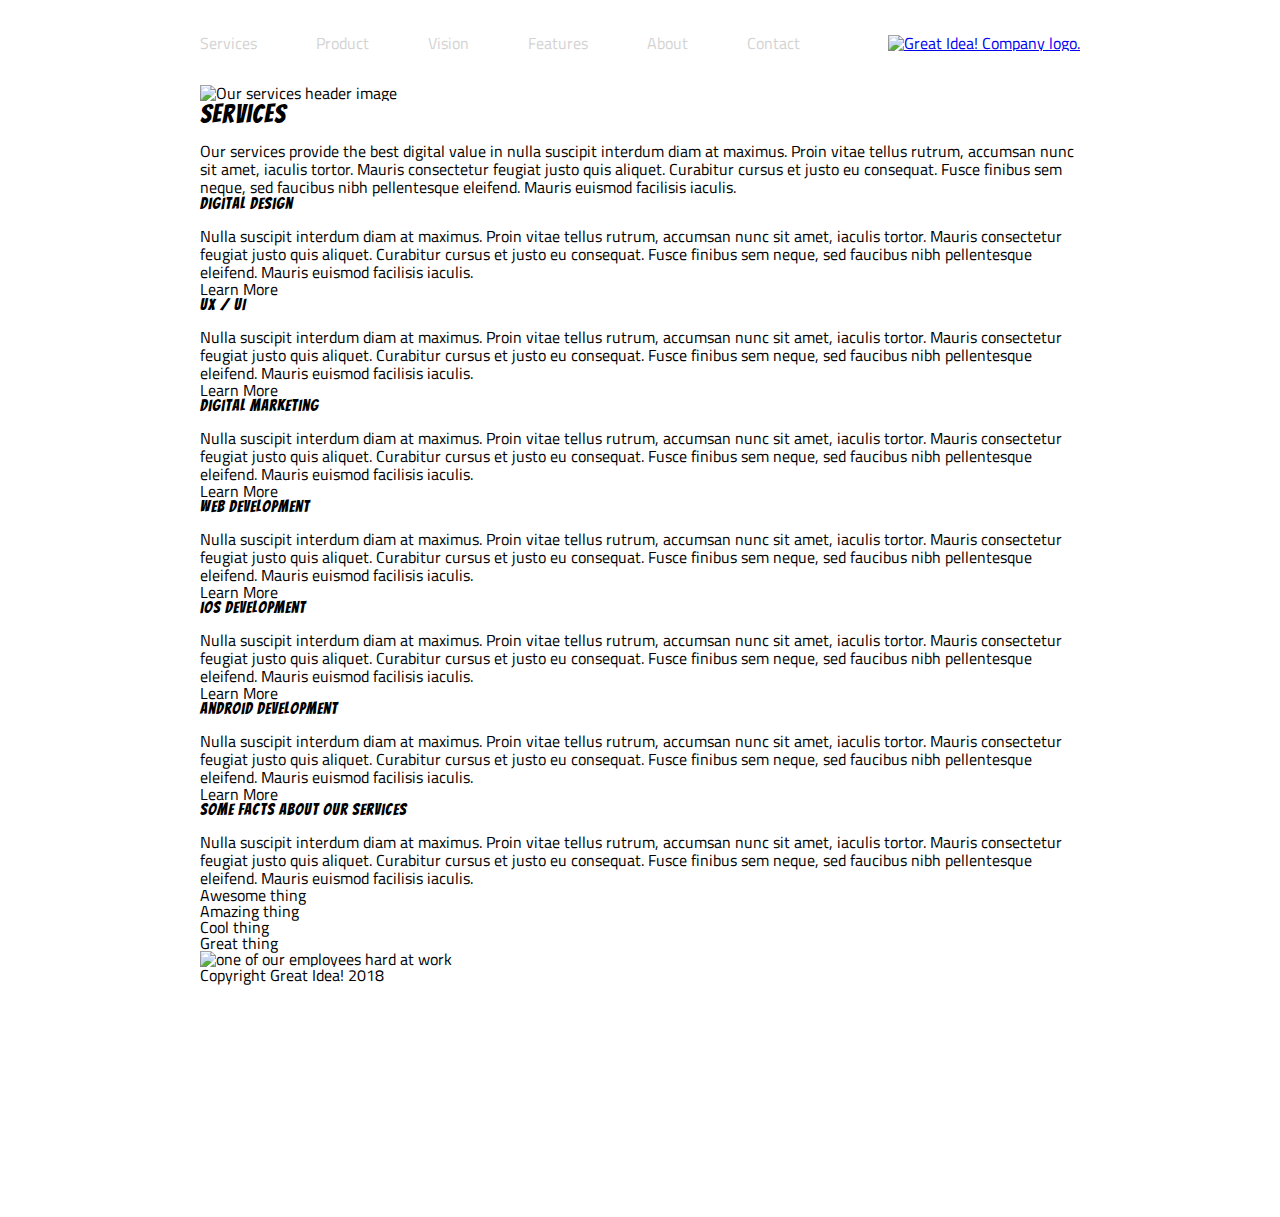
==== great-idea/services.html @ dc56aca9 "good start on services.html" ====
<!doctype html>

<html lang="en">

<head>
  <meta charset="utf-8">

  <title>Great Idea! - Services</title>

  <link href="https://fonts.googleapis.com/css?family=Bangers|Titillium+Web" rel="stylesheet">
  <link rel="stylesheet" href="css/index.css">

  <!--[if lt IE 9]>
    <script src="https://cdnjs.cloudflare.com/ajax/libs/html5shiv/3.7.3/html5shiv.js"></script>
  <![endif]-->
</head>

<body>

  <div class="container">
    <header>
      <nav>
        <a href="services.html">Services</a>
        <a href="#">Product</a>
        <a href="#">Vision</a>
        <a href="#">Features</a>
        <a href="#">About</a>
        <a href="#">Contact</a>
      </nav>

      <a href="index.html">
        <img class="logo" src="img/logo.png" alt="Great Idea! Company logo.">
      </a>
    </header>

    <div id="pictureBox4">
      <img class="services-header-img" src="img/services-header.jpg" alt="Our services header image">
    </div>

    <h3>Services</h3>

    <p>
      Our services provide the best digital value in nulla suscipit interdum diam at maximus. Proin vitae tellus rutrum,
      accumsan nunc sit amet, iaculis tortor. Mauris consectetur feugiat justo quis aliquet. Curabitur cursus et justo
      eu
      consequat. Fusce finibus sem neque, sed faucibus nibh pellentesque eleifend. Mauris euismod facilisis iaculis.
    </p>

    <div class="tiles">
      <div class="tile">
        <h2>Digital Design</h2>

        <p>
          Nulla suscipit interdum diam at maximus. Proin vitae tellus rutrum, accumsan nunc sit amet, iaculis tortor.
          Mauris
          consectetur feugiat justo quis aliquet. Curabitur cursus et justo eu consequat. Fusce finibus sem neque, sed
          faucibus
          nibh pellentesque
          eleifend. Mauris euismod facilisis iaculis.
        </p>

        <div class="button">Learn More</div>
      </div>

      <div class="tile">
        <h2>UX / UI</h2>

        <p>
          Nulla suscipit interdum diam at maximus. Proin vitae tellus rutrum, accumsan nunc sit amet, iaculis tortor.
          Mauris
          consectetur feugiat justo quis aliquet. Curabitur cursus et justo eu consequat. Fusce finibus sem neque, sed
          faucibus
          nibh pellentesque
          eleifend. Mauris euismod facilisis iaculis.
        </p>

        <div class="button">Learn More</div>
      </div>

      <div class="tile">
        <h2>Digital Marketing</h2>

        <p>
          Nulla suscipit interdum diam at maximus. Proin vitae tellus rutrum, accumsan nunc sit amet, iaculis tortor.
          Mauris
          consectetur feugiat justo quis aliquet. Curabitur cursus et justo eu consequat. Fusce finibus sem neque, sed
          faucibus
          nibh pellentesque
          eleifend. Mauris euismod facilisis iaculis.
        </p>

        <div class="button">Learn More</div>
      </div>

      <div class="tile">
        <h2>Web Development</h2>

        <p>
          Nulla suscipit interdum diam at maximus. Proin vitae tellus rutrum, accumsan nunc sit amet, iaculis tortor.
          Mauris
          consectetur feugiat justo quis aliquet. Curabitur cursus et justo eu consequat. Fusce finibus sem neque, sed
          faucibus
          nibh pellentesque
          eleifend. Mauris euismod facilisis iaculis.
        </p>

        <div class="button">Learn More</div>
      </div>

      <div class="tile">

        <h2>iOS Development</h2>

        <p>
          Nulla suscipit interdum diam at maximus. Proin vitae tellus rutrum, accumsan nunc sit amet, iaculis tortor.
          Mauris
          consectetur feugiat justo quis aliquet. Curabitur cursus et justo eu consequat. Fusce finibus sem neque, sed
          faucibus
          nibh pellentesque
          eleifend. Mauris euismod facilisis iaculis.
        </p>

        <div class="button">Learn More</div>
      </div>

      <div class="tile">
        <h2>Android Development</h2>

        <p>
          Nulla suscipit interdum diam at maximus. Proin vitae tellus rutrum, accumsan nunc sit amet, iaculis tortor.
          Mauris
          consectetur feugiat justo quis aliquet. Curabitur cursus et justo eu consequat. Fusce finibus sem neque, sed
          faucibus
          nibh pellentesque
          eleifend. Mauris euismod facilisis iaculis.
        </p>

        <div class="button">Learn More</div>
      </div>
    </div>

    <div class="end">
      <div class="end row">
        <h2>Some Facts About Our Services</h2>

        <p>
          Nulla suscipit interdum diam at maximus. Proin vitae tellus rutrum, accumsan nunc sit amet, iaculis tortor.
          Mauris
          consectetur feugiat justo quis aliquet. Curabitur cursus et justo eu consequat. Fusce finibus sem neque, sed
          faucibus
          nibh pellentesque
          eleifend. Mauris euismod facilisis iaculis.
        </p>

        <ul>
          <li>Awesome thing</li>
          <li>Amazing thing</li>
          <li>Cool thing</li>
          <li>Great thing</li>
        </ul>

        <img class="services-info-img" src="img/services-info.png" alt="one of our employees hard at work">
      </div>
    </div>

    <footer>
      Copyright Great Idea! 2018
    </footer>
  </div>

</body>

</html>
---- great-idea/css/index.css ----
/* http://meyerweb.com/eric/tools/css/reset/ 
   v2.0 | 20110126
   License: none (public domain)
*/

html, body, div, span, applet, object, iframe,
h1, h2, h3, h4, h5, h6, p, blockquote, pre,
a, abbr, acronym, address, big, cite, code,
del, dfn, em, img, ins, kbd, q, s, samp,
small, strike, strong, sub, sup, tt, var,
b, u, i, center,
dl, dt, dd, ol, ul, li,
fieldset, form, label, legend,
table, caption, tbody, tfoot, thead, tr, th, td,
article, aside, canvas, details, embed, 
figure, figcaption, footer, header, hgroup, 
menu, nav, output, ruby, section, summary,
time, mark, audio, video {
	margin: 0;
	padding: 0;
	border: 0;
	font-size: 100%;
	font: inherit;
	vertical-align: baseline;
}
/* HTML5 display-role reset for older browsers */
article, aside, details, figcaption, figure, 
footer, header, hgroup, menu, nav, section {
	display: block;
}
body {
	line-height: 1;
}
ol, ul {
	list-style: none;
}
blockquote, q {
	quotes: none;
}
blockquote:before, blockquote:after,
q:before, q:after {
	content: '';
	content: none;
}
table {
	border-collapse: collapse;
	border-spacing: 0;
}

/* Set every element's box-sizing to border-box */
* {
    box-sizing: border-box;
}

html, body {
    height: 100%;
    font-family: 'Titillium Web', sans-serif;
}

h1, h2, h3, h4, h5 {
    font-family: 'Bangers', cursive;
    letter-spacing: 1px;
    margin-bottom: 15px;
}

/* Copy and paste your work from yesterday here and start to refactor into flexbox */
.container {
	width: 880px;
	margin: 0 auto;
	/* background: pink; */

	display: flex;

	flex-direction: column;
}

h1 {
	font-size: 72px;
	letter-spacing: 5px;
	line-height: 60px;
}

h3 {
	font-size: 26px;
}

header {
	/* background: red; */
	height: 85px;

	display: flex;
	justify-content: space-between;
	align-items: center;
}

header nav {
	/* background: purple; */
	width: 600px;

	display: flex;
	justify-content: space-between;
}

header nav a {
	text-decoration: none;
	color: lightgrey;
}

/* header #pictureBox1 {
	background: purple;
} */

.box.banner {
	/* background: red; */
	height: 494px;

	display: flex;
	align-items: center;
	justify-content: space-between;

}

.box.banner.jumbo {
	/* background: purple; */
	display: flex;
	flex-direction: column;
	justify-content: center;
	align-items: flex-start;

	width: 480px;
}

.box.banner.jumbo.jumboText {
	/* background: green; */
	/* width: 485px; */
	height: 230px;

	display: flex;
	flex-direction: column;
	justify-content: center;
	align-items: center;
}

.box.banner.jumbo.button {
	/* background: yellow; */
	height:40px;
	width: 180px;
	border: 1px solid black;

	/* align-self: center; */
	/* justify-self: center; */
	align-items: center;
	align-self: center;
	font-size: 18px;
}

#pictureBox2 {
	/* background: purple; */
	height: 400px;
}

hr {
	color: black;

	/* Have to add to get <hr> to show! Apparently flexbox 'corrupts' <hr> tags: https://stackoverflow.com/questions/34365271/hr-inside-container-with-display-flex-become-corrupted. */
	margin-left: 0;
 	margin-right: 0;
}

.box.content {
	/* background: red; */
	height: 568px;

	display: flex;
	flex-direction: column;
	justify-content: center;
}

.box.content.top {
	/* background: green; */
	height: 450px;

	display: flex;
	flex-direction: row;
	/* flex-basis: 0px; */
	align-items: center;
}

.box.content.top section {
	padding: 16px 10px 22px 2px;
	/* justify-self: center; */
}

.box.content.bottom {
	/* background: green; */
	/* height: 300px; */

	display: flex;
	flex-direction: row;	
	align-items: center;
	flex-grow: 1;
}

.box.content.bottom section {
	padding: 25px 12px 28px 2px;
}

p {
	line-height: 18px;
	font-size: 16px;
}

footer {
	/* background: red; */
	height: 250px;

	display: flex;
	flex-direction: column;
}

.box.contact {
	padding: 28px 0px 0px 3px;
}

/* Overwrite above padding: */
#streetAddress {
	padding: 0px 0px 20px 0px;
}

#number {
	padding: 0px;
}

#emailAddress {
	padding: 18px 0px 0px 0px;
}

#copyright {
	align-self: center;
	padding: 52px 0px 0px 0px;
}

#copyright p {
	font-size: 14px;
}

/* Services.html-specific styples below... */
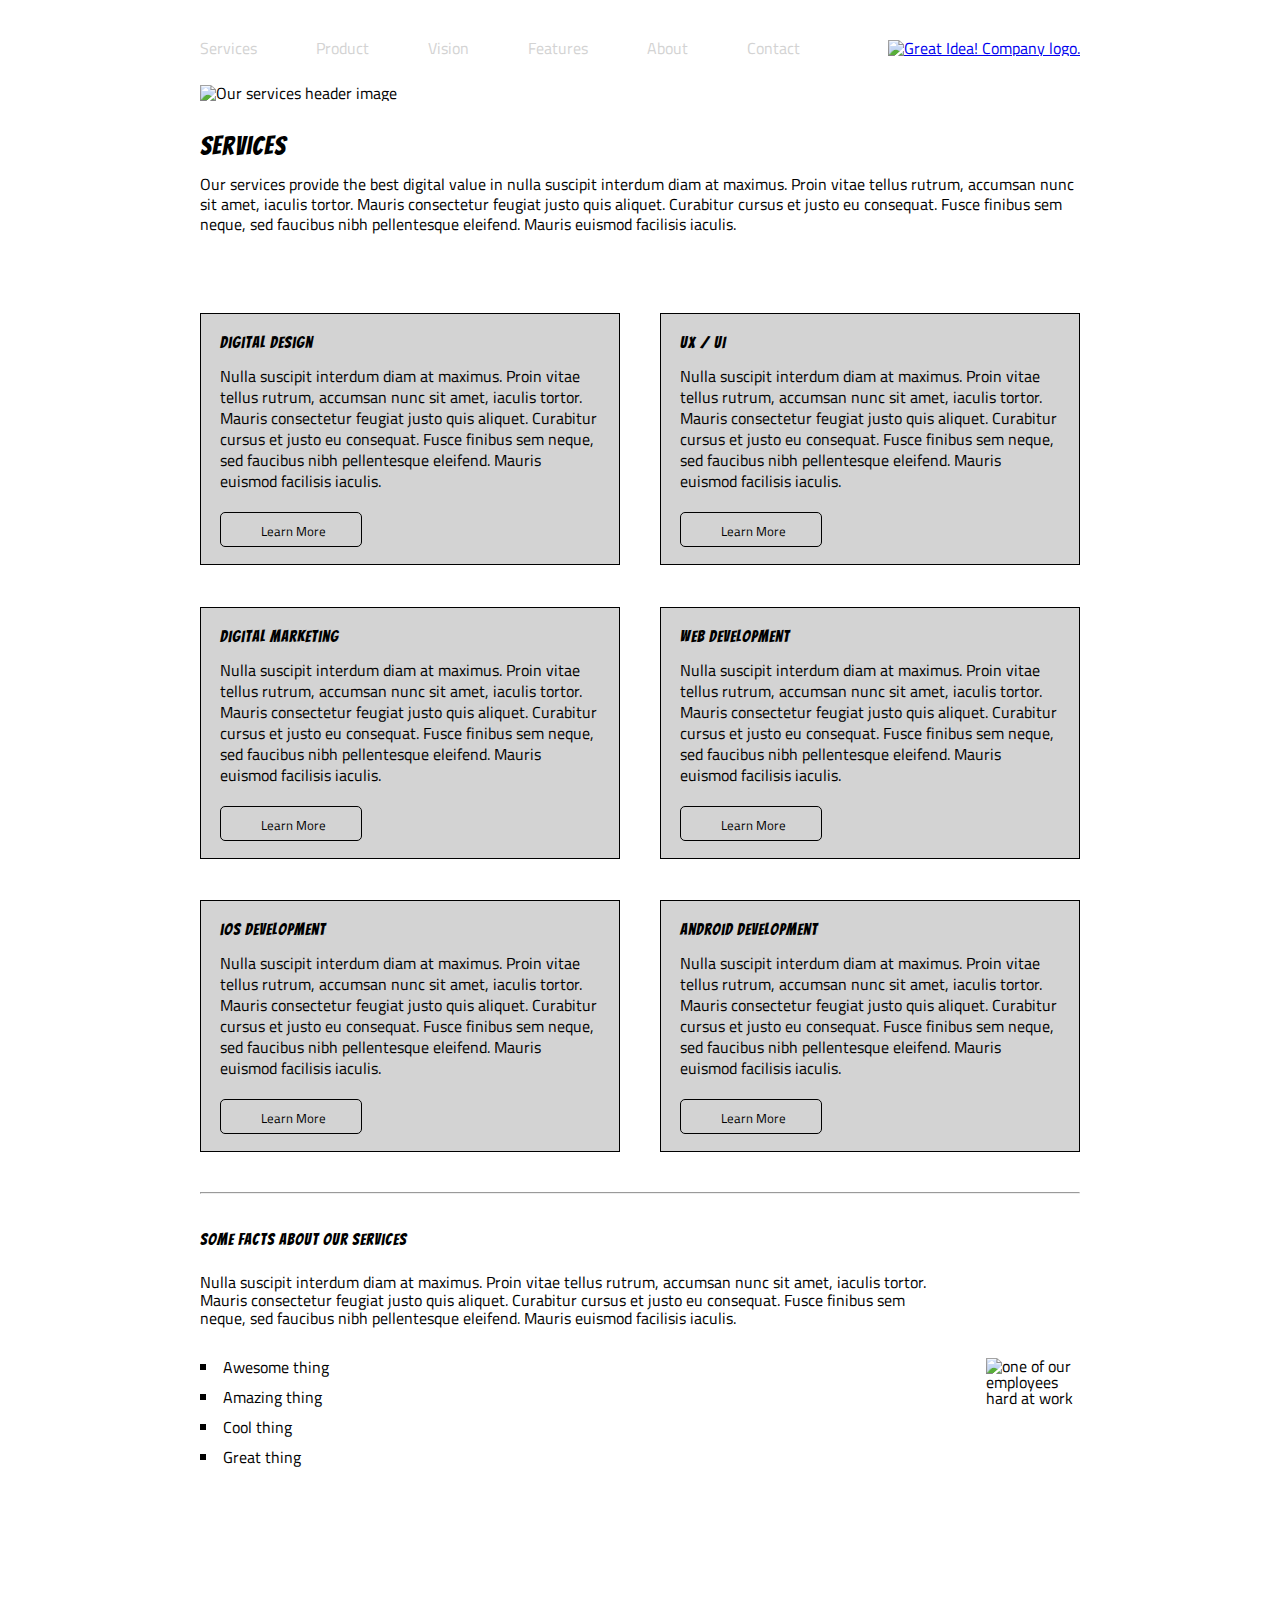
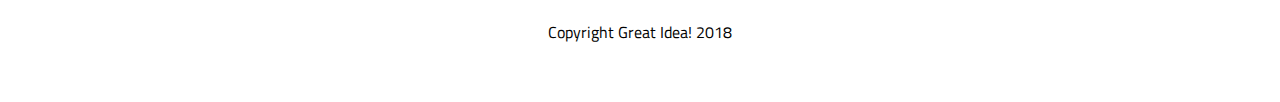
==== commit 0b3663ab: "standard project done" ====
--- a/great-idea/services.html
+++ b/great-idea/services.html
@@ -37,110 +37,121 @@
       <img class="services-header-img" src="img/services-header.jpg" alt="Our services header image">
     </div>
 
-    <h3>Services</h3>
+    <div class="box preamble">
+      <h3>Services</h3>
 
-    <p>
-      Our services provide the best digital value in nulla suscipit interdum diam at maximus. Proin vitae tellus rutrum,
-      accumsan nunc sit amet, iaculis tortor. Mauris consectetur feugiat justo quis aliquet. Curabitur cursus et justo
-      eu
-      consequat. Fusce finibus sem neque, sed faucibus nibh pellentesque eleifend. Mauris euismod facilisis iaculis.
-    </p>
+      <p>
+        Our services provide the best digital value in nulla suscipit interdum diam at maximus. Proin vitae tellus
+        rutrum,
+        accumsan nunc sit amet, iaculis tortor. Mauris consectetur feugiat justo quis aliquet. Curabitur cursus et justo
+        eu
+        consequat. Fusce finibus sem neque, sed faucibus nibh pellentesque eleifend. Mauris euismod facilisis iaculis.
+      </p>
+    </div>
 
-    <div class="tiles">
-      <div class="tile">
-        <h2>Digital Design</h2>
+    <div class="box tiles">
+      <div class="box tiles pair">
+        <div class="box tiles pair tile">
+          <h2>Digital Design</h2>
 
-        <p>
-          Nulla suscipit interdum diam at maximus. Proin vitae tellus rutrum, accumsan nunc sit amet, iaculis tortor.
-          Mauris
-          consectetur feugiat justo quis aliquet. Curabitur cursus et justo eu consequat. Fusce finibus sem neque, sed
-          faucibus
-          nibh pellentesque
-          eleifend. Mauris euismod facilisis iaculis.
-        </p>
+          <p>
+            Nulla suscipit interdum diam at maximus. Proin vitae tellus rutrum, accumsan nunc sit amet, iaculis tortor.
+            Mauris
+            consectetur feugiat justo quis aliquet. Curabitur cursus et justo eu consequat. Fusce finibus sem neque, sed
+            faucibus
+            nibh pellentesque
+            eleifend. Mauris euismod facilisis iaculis.
+          </p>
 
-        <div class="button">Learn More</div>
+          <div class="button"><a href="#">Learn More</a></div>
+        </div>
+
+        <div class="box tiles pair tile">
+          <h2>UX / UI</h2>
+
+          <p>
+            Nulla suscipit interdum diam at maximus. Proin vitae tellus rutrum, accumsan nunc sit amet, iaculis tortor.
+            Mauris
+            consectetur feugiat justo quis aliquet. Curabitur cursus et justo eu consequat. Fusce finibus sem neque, sed
+            faucibus
+            nibh pellentesque
+            eleifend. Mauris euismod facilisis iaculis.
+          </p>
+
+          <div class="button"><a href="#">Learn More</a></div>
+        </div>
       </div>
 
-      <div class="tile">
-        <h2>UX / UI</h2>
+      <div class="box tiles pair">
+        <div class="box tiles pair tile">
+          <h2>Digital Marketing</h2>
 
-        <p>
-          Nulla suscipit interdum diam at maximus. Proin vitae tellus rutrum, accumsan nunc sit amet, iaculis tortor.
-          Mauris
-          consectetur feugiat justo quis aliquet. Curabitur cursus et justo eu consequat. Fusce finibus sem neque, sed
-          faucibus
-          nibh pellentesque
-          eleifend. Mauris euismod facilisis iaculis.
-        </p>
+          <p>
+            Nulla suscipit interdum diam at maximus. Proin vitae tellus rutrum, accumsan nunc sit amet, iaculis tortor.
+            Mauris
+            consectetur feugiat justo quis aliquet. Curabitur cursus et justo eu consequat. Fusce finibus sem neque, sed
+            faucibus
+            nibh pellentesque
+            eleifend. Mauris euismod facilisis iaculis.
+          </p>
 
-        <div class="button">Learn More</div>
+          <div class="button"><a href="#">Learn More</a></div>
+        </div>
+
+        <div class="box tiles pair tile">
+          <h2>Web Development</h2>
+
+          <p>
+            Nulla suscipit interdum diam at maximus. Proin vitae tellus rutrum, accumsan nunc sit amet, iaculis tortor.
+            Mauris
+            consectetur feugiat justo quis aliquet. Curabitur cursus et justo eu consequat. Fusce finibus sem neque, sed
+            faucibus
+            nibh pellentesque
+            eleifend. Mauris euismod facilisis iaculis.
+          </p>
+
+          <div class="button"><a href="#">Learn More</a></div>
+        </div>
       </div>
 
-      <div class="tile">
-        <h2>Digital Marketing</h2>
+      <div class="box tiles pair">
+        <div class="box tiles pair tile">
 
-        <p>
-          Nulla suscipit interdum diam at maximus. Proin vitae tellus rutrum, accumsan nunc sit amet, iaculis tortor.
-          Mauris
-          consectetur feugiat justo quis aliquet. Curabitur cursus et justo eu consequat. Fusce finibus sem neque, sed
-          faucibus
-          nibh pellentesque
-          eleifend. Mauris euismod facilisis iaculis.
-        </p>
+          <h2>iOS Development</h2>
 
-        <div class="button">Learn More</div>
-      </div>
+          <p>
+            Nulla suscipit interdum diam at maximus. Proin vitae tellus rutrum, accumsan nunc sit amet, iaculis tortor.
+            Mauris
+            consectetur feugiat justo quis aliquet. Curabitur cursus et justo eu consequat. Fusce finibus sem neque, sed
+            faucibus
+            nibh pellentesque
+            eleifend. Mauris euismod facilisis iaculis.
+          </p>
 
-      <div class="tile">
-        <h2>Web Development</h2>
+          <div class="button"><a href="#">Learn More</a></div>
+        </div>
 
-        <p>
-          Nulla suscipit interdum diam at maximus. Proin vitae tellus rutrum, accumsan nunc sit amet, iaculis tortor.
-          Mauris
-          consectetur feugiat justo quis aliquet. Curabitur cursus et justo eu consequat. Fusce finibus sem neque, sed
-          faucibus
-          nibh pellentesque
-          eleifend. Mauris euismod facilisis iaculis.
-        </p>
+        <div class="box tiles pair tile">
+          <h2>Android Development</h2>
 
-        <div class="button">Learn More</div>
-      </div>
+          <p>
+            Nulla suscipit interdum diam at maximus. Proin vitae tellus rutrum, accumsan nunc sit amet, iaculis tortor.
+            Mauris
+            consectetur feugiat justo quis aliquet. Curabitur cursus et justo eu consequat. Fusce finibus sem neque, sed
+            faucibus
+            nibh pellentesque
+            eleifend. Mauris euismod facilisis iaculis.
+          </p>
 
-      <div class="tile">
-
-        <h2>iOS Development</h2>
-
-        <p>
-          Nulla suscipit interdum diam at maximus. Proin vitae tellus rutrum, accumsan nunc sit amet, iaculis tortor.
-          Mauris
-          consectetur feugiat justo quis aliquet. Curabitur cursus et justo eu consequat. Fusce finibus sem neque, sed
-          faucibus
-          nibh pellentesque
-          eleifend. Mauris euismod facilisis iaculis.
-        </p>
-
-        <div class="button">Learn More</div>
-      </div>
-
-      <div class="tile">
-        <h2>Android Development</h2>
-
-        <p>
-          Nulla suscipit interdum diam at maximus. Proin vitae tellus rutrum, accumsan nunc sit amet, iaculis tortor.
-          Mauris
-          consectetur feugiat justo quis aliquet. Curabitur cursus et justo eu consequat. Fusce finibus sem neque, sed
-          faucibus
-          nibh pellentesque
-          eleifend. Mauris euismod facilisis iaculis.
-        </p>
-
-        <div class="button">Learn More</div>
+          <div class="button"><a href="#">Learn More</a></div>
+        </div>
       </div>
     </div>
 
-    <div class="end">
-      <div class="end row">
+    <hr>
+
+    <div class="box end">
+      <div class="box end left">
         <h2>Some Facts About Our Services</h2>
 
         <p>
@@ -158,7 +169,9 @@
           <li>Cool thing</li>
           <li>Great thing</li>
         </ul>
+      </div>
 
+      <div class="box end right" id="pictureBox5">
         <img class="services-info-img" src="img/services-info.png" alt="one of our employees hard at work">
       </div>
     </div>
--- a/great-idea/css/index.css
+++ b/great-idea/css/index.css
@@ -80,10 +80,6 @@
 	line-height: 60px;
 }
 
-h3 {
-	font-size: 26px;
-}
-
 header {
 	/* background: red; */
 	height: 85px;
@@ -91,6 +87,7 @@
 	display: flex;
 	justify-content: space-between;
 	align-items: center;
+	padding: 10px 0px 0px 0px;
 }
 
 header nav {
@@ -152,6 +149,7 @@
 	align-items: center;
 	align-self: center;
 	font-size: 18px;
+	padding: 0px 0px 0px 0px;
 }
 
 #pictureBox2 {
@@ -244,4 +242,110 @@
 	font-size: 14px;
 }
 
-/* Services.html-specific styples below... */+/* Services.html-specific styples below. (Should probably have given own file, though!) */
+
+h3 {
+	font-size: 26px;
+}
+
+.box.preamble {
+	/* background: red; */
+	padding: 32px 0px 83px 0px;
+	height: 202px;
+}
+
+.box.preamble p {
+	line-height: 20px;
+}
+
+.box.tiles {
+	/* background: purple; */
+	
+	display: flex;
+	flex-direction: column;
+	height: 881px;
+}
+
+.box.tiles.pair {
+	display: flex;
+	flex-direction: row;
+	justify-content: space-between;
+}
+
+.box.tiles.pair.tile {
+	/* display: flex; */ /*Hmm... inherits 'display: flex' from parent?? */
+	flex-direction: column;
+	border: 1px solid black;
+	margin: 10px 0px 0px 0px;
+	height: 252px;
+	width: 420px;
+	justify-content: flex-start;
+	padding: 21px 22px 0px 19px;
+	background: lightgrey;
+}
+
+.box.tiles.pair.tile h2 {
+	padding: 0px 0px 0px 0px;
+}
+
+.box.tiles.pair.tile p {
+	line-height: 21px;
+	padding: 0px 0px 20px 0px;
+}
+
+.button {
+	/* background: green; */
+	width: 142px;
+	height: 35px;
+	padding: 9px 0px 0px 40px;
+	border: 1px solid black;
+	border-radius: 5px;
+}
+
+.button a {
+	text-decoration: none;
+	color: black;
+	font-size: 13px;
+}
+
+.box.end {
+	/* background: red; */
+	display: flex;
+	flex-direction: row;
+	height: 360px;
+	padding: 30px 0px;
+	align-items: center;
+}
+
+.box.end.left {
+	display: flex;
+	flex-direction: column;
+	align-items: flex-start;
+	padding: 30px 50px 0px 0px;
+}
+
+.box.end.left h2 {
+	padding: 0px 0px 10px 0px;
+}
+
+.box.end.left p {
+	padding: 0px 0px 25px 0px;
+}
+
+ul {
+	list-style-type: square;
+	list-style-position: inside;
+	line-height: 30px;
+}
+
+footer {
+	/* background: purple; */
+	height: 140px;
+	
+	display: flex;
+	justify-content: center;
+	align-items: center;
+}
+
+/* I have to say... all of the padding above feels like a right cop-out! I need to continue practicing flexbox methinks... */
+
